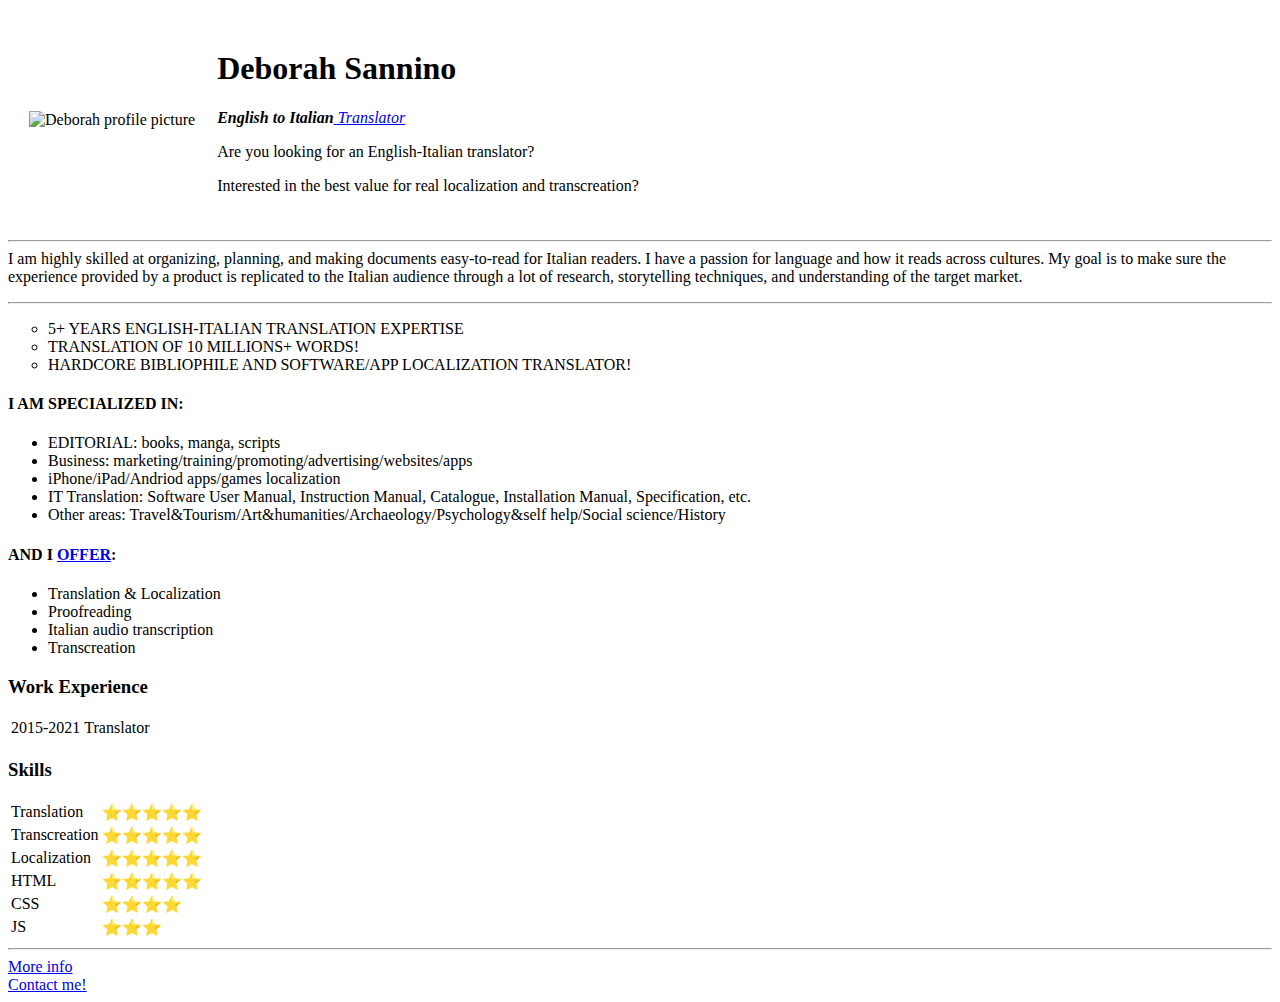
==== index.html @ 8ade4fc1 "Add initial cv website files" ====
<!DOCTYPE html>
<html lang="en">

<head>
	<meta charset="UTF-8">
	<meta http-equiv="X-UA-Compatible" content="IE=edge">
	<meta name="viewport" content="width=device-width, initial-scale=1.0">
	<title>Deborah's Personal Site</title>
</head>

<body>
	<table cellspacing="20">
		<tr>
			<td><img src="https://d30v1l0pe4hkha.cloudfront.net/dfc1779fc05768eeed32a403e20b8e27.jpg"
					alt="Deborah profile picture"></td>
			<td>
				<h1>Deborah Sannino</h1>
				<p><em><strong>English to Italian</strong><a
							href="https://www.linkedin.com/in/deborah-sannino-b8b670172/">
							Translator</a></em></p>
				<p> Are you looking for an English-Italian translator?</p>
				<p>Interested in the best value for real localization and transcreation?</p>
			</td>
		</tr>
	</table>

	<hr>
	I am highly skilled at organizing, planning, and making documents easy-to-read for Italian readers.
	I have a passion for language and how it reads across cultures. My goal is to make sure the experience provided
	by a
	product is replicated to the Italian audience through a lot of research, storytelling techniques, and
	understanding of the target market.
	</p>
	<hr>

	<ul style="list-style-type:circle;">
		<li> 5+ YEARS ENGLISH-ITALIAN TRANSLATION EXPERTISE</li>
		<li>TRANSLATION OF 10 MILLIONS+ WORDS!</li>
		<li>HARDCORE BIBLIOPHILE AND SOFTWARE/APP LOCALIZATION TRANSLATOR!</li>
	</ul>
	<h4> I AM SPECIALIZED IN:</h4>
	<ul>
		<li> EDITORIAL: books, manga, scripts</li>
		<li> Business: marketing/training/promoting/advertising/websites/apps</li>
		<li> iPhone/iPad/Andriod apps/games localization </li>
		<li> IT Translation: Software User Manual, Instruction Manual, Catalogue, Installation Manual, Specification,
			etc.</li>
		<li> Other areas: Travel&Tourism/Art&humanities/Archaeology/Psychology&self help/Social science/History </li>
	</ul>

	<h4>AND I <a href="https://www.upwork.com/freelancers/~019dd0f0805016db26">OFFER</a>:</h4>
	<ul>
		<li> Translation & Localization </li>
		<li> Proofreading </li>
		<li> Italian audio transcription </li>
		<li> Transcreation </li>
	</ul>

	<h3>Work Experience</h3>
	<table>
		<tr>
			<td>2015-2021</td>
			<td>Translator</td>
		</tr>

	</table>

	<h3>Skills</h3>
	<table>
		<tr>
			<td>Translation</td>
			<td>⭐⭐⭐⭐⭐</td>
		</tr>
		<tr>
			<td>Transcreation</td>
			<td>⭐⭐⭐⭐⭐</td>
		</tr>
		<tr>
			<td>Localization</td>
			<td>⭐⭐⭐⭐⭐</td>
		</tr>
		<tr>
			<td>HTML</td>
			<td>⭐⭐⭐⭐⭐</td>
		</tr>
		<tr>
			<td>CSS</td>
			<td>⭐⭐⭐⭐</td>
		</tr>
		<tr>
			<td>JS</td>
			<td>⭐⭐⭐</td>
		</tr>
	</table>

	<hr>
	<a href="more-info.html">More info</a>
	<br>
	<a href="contact-me.html">Contact me!</a>

</body>

</html>
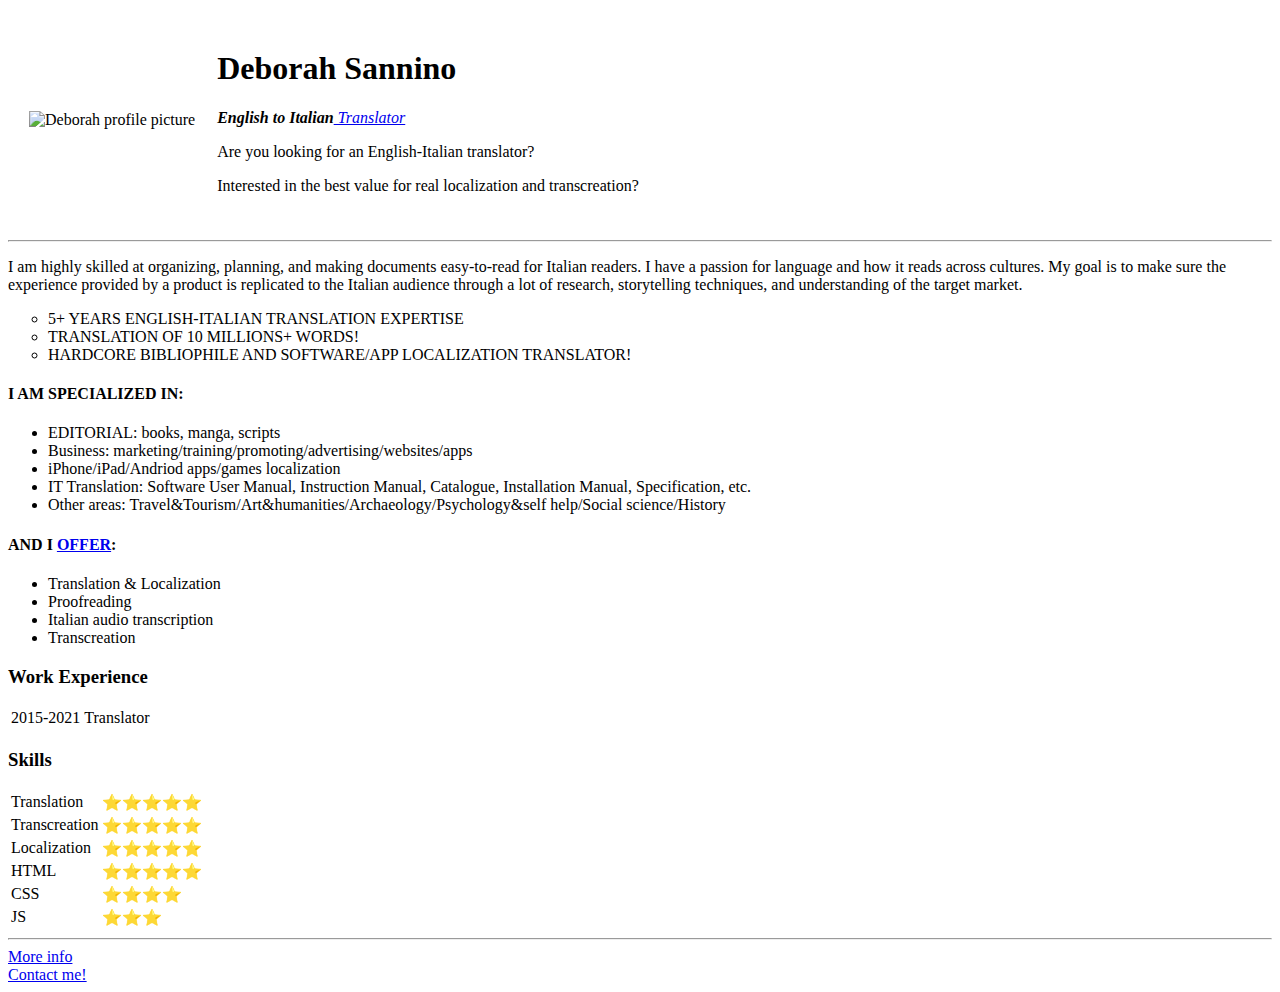
==== commit c17ea23b: "Update index.html" ====
--- a/index.html
+++ b/index.html
@@ -6,12 +6,14 @@
 	<meta http-equiv="X-UA-Compatible" content="IE=edge">
 	<meta name="viewport" content="width=device-width, initial-scale=1.0">
 	<title>Deborah's Personal Site</title>
+	<link rel="stylesheet" href="css/styles.css">
+
 </head>
 
 <body>
 	<table cellspacing="20">
 		<tr>
-			<td><img src="https://d30v1l0pe4hkha.cloudfront.net/dfc1779fc05768eeed32a403e20b8e27.jpg"
+			<td><img src="images/deborah.jpeg"
 					alt="Deborah profile picture"></td>
 			<td>
 				<h1>Deborah Sannino</h1>
@@ -23,15 +25,13 @@
 			</td>
 		</tr>
 	</table>
-
-	<hr>
+ <hr>
+  <p>
 	I am highly skilled at organizing, planning, and making documents easy-to-read for Italian readers.
 	I have a passion for language and how it reads across cultures. My goal is to make sure the experience provided
-	by a
-	product is replicated to the Italian audience through a lot of research, storytelling techniques, and
+	by a product is replicated to the Italian audience through a lot of research, storytelling techniques, and
 	understanding of the target market.
 	</p>
-	<hr>
 
 	<ul style="list-style-type:circle;">
 		<li> 5+ YEARS ENGLISH-ITALIAN TRANSLATION EXPERTISE</li>
@@ -100,4 +100,4 @@
 
 </body>
 
-</html>+</html>
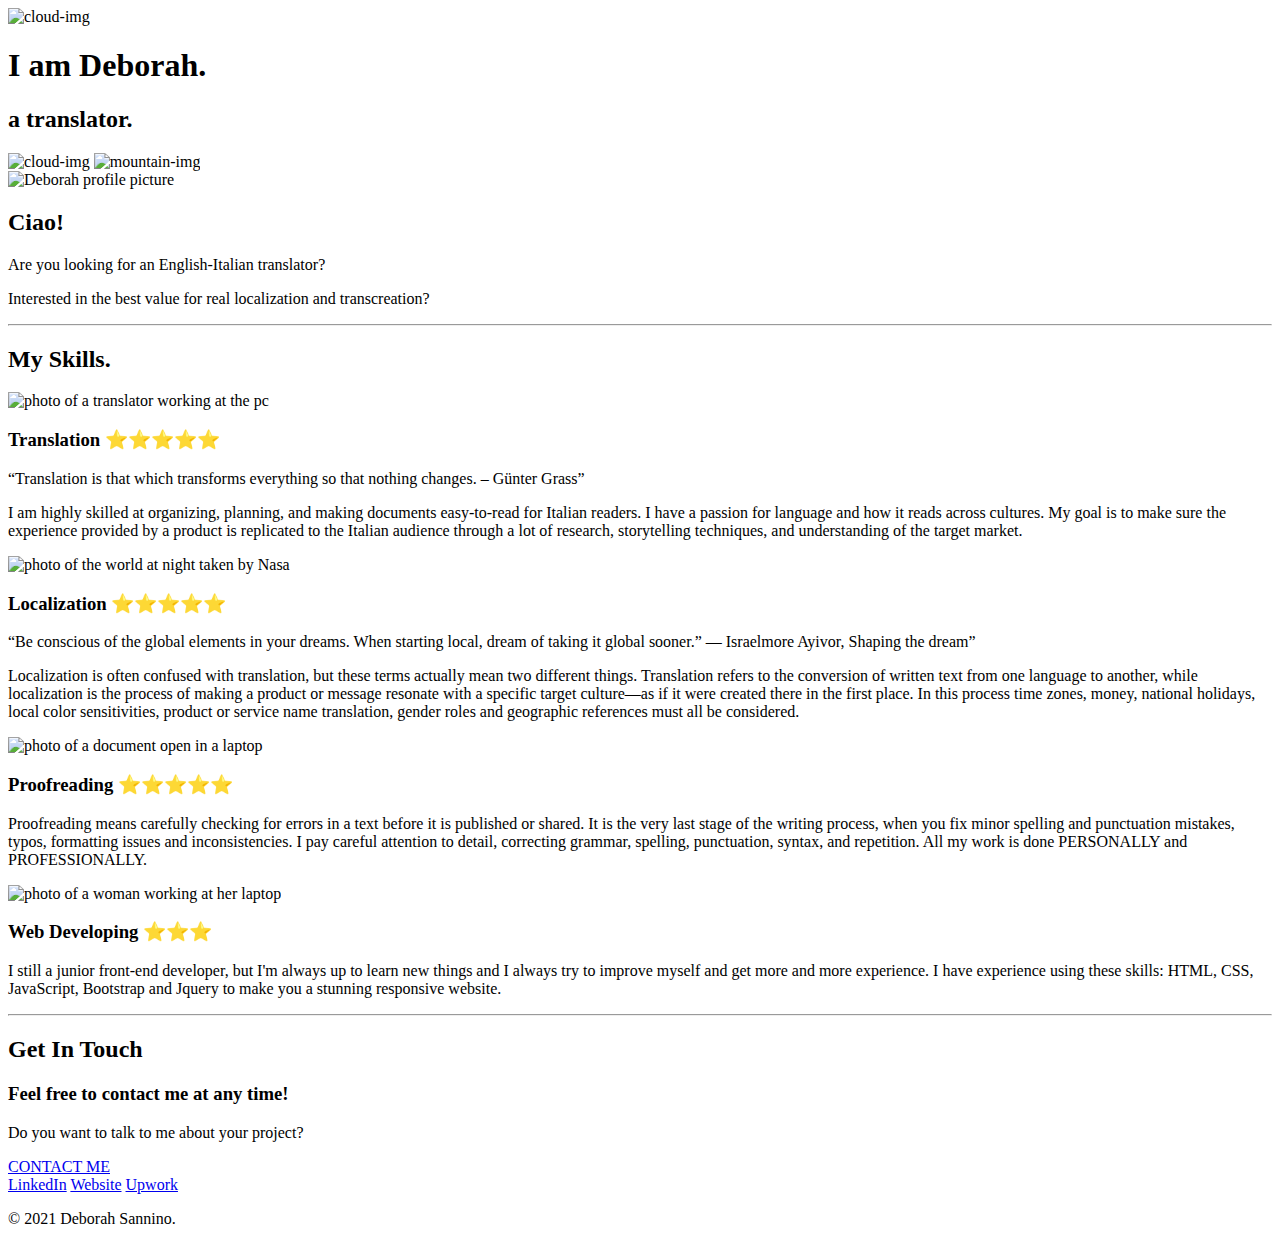
==== commit d14d0bc6: "Update index.html" ====
--- a/index.html
+++ b/index.html
@@ -1,103 +1,97 @@
 <!DOCTYPE html>
 <html lang="en">
-
 <head>
-	<meta charset="UTF-8">
-	<meta http-equiv="X-UA-Compatible" content="IE=edge">
-	<meta name="viewport" content="width=device-width, initial-scale=1.0">
-	<title>Deborah's Personal Site</title>
-	<link rel="stylesheet" href="css/styles.css">
+    <meta charset="UTF-8">
+    <meta http-equiv="X-UA-Compatible" content="IE=edge">
+    <meta name="viewport" content="width=device-width, initial-scale=1.0">
+    <title>Deborah Sannino - English to Italian Translator </title>
+<link rel="stylesheet" href="css/styles.css">
+<link rel="icon" href="images/favicon.ico">
+<link
+    href="https://fonts.googleapis.com/css?family=Merriweather|Montserrat|Sacramento"
+    rel="stylesheet">
 
 </head>
+<body>
+    <div class="top-container">
+        <img class="top-cloud" src="images/cloud.png" alt="cloud-img">
+<h1>I am Deborah.</h1>
+<h2>a <spn class="pro">tra</spn>nslator.</h2>
+        <img class="bottom-cloud" src="images/cloud.png" alt="cloud-img">
+        <img src="images/mountain.png" alt="mountain-img">
+    </div>
 
-<body>
-	<table cellspacing="20">
-		<tr>
-			<td><img src="images/deborah.jpeg"
-					alt="Deborah profile picture"></td>
-			<td>
-				<h1>Deborah Sannino</h1>
-				<p><em><strong>English to Italian</strong><a
-							href="https://www.linkedin.com/in/deborah-sannino-b8b670172/">
-							Translator</a></em></p>
-				<p> Are you looking for an English-Italian translator?</p>
-				<p>Interested in the best value for real localization and transcreation?</p>
-			</td>
-		</tr>
-	</table>
- <hr>
-  <p>
-	I am highly skilled at organizing, planning, and making documents easy-to-read for Italian readers.
-	I have a passion for language and how it reads across cultures. My goal is to make sure the experience provided
-	by a product is replicated to the Italian audience through a lot of research, storytelling techniques, and
-	understanding of the target market.
-	</p>
 
-	<ul style="list-style-type:circle;">
-		<li> 5+ YEARS ENGLISH-ITALIAN TRANSLATION EXPERTISE</li>
-		<li>TRANSLATION OF 10 MILLIONS+ WORDS!</li>
-		<li>HARDCORE BIBLIOPHILE AND SOFTWARE/APP LOCALIZATION TRANSLATOR!</li>
-	</ul>
-	<h4> I AM SPECIALIZED IN:</h4>
-	<ul>
-		<li> EDITORIAL: books, manga, scripts</li>
-		<li> Business: marketing/training/promoting/advertising/websites/apps</li>
-		<li> iPhone/iPad/Andriod apps/games localization </li>
-		<li> IT Translation: Software User Manual, Instruction Manual, Catalogue, Installation Manual, Specification,
-			etc.</li>
-		<li> Other areas: Travel&Tourism/Art&humanities/Archaeology/Psychology&self help/Social science/History </li>
-	</ul>
+    <div class="middle-container">
+        <div class="profile">
+        <img src="images/deborah-avatar.png" alt="Deborah profile picture">
+            <h2>Ciao!</h2>
+<p class="intro"> Are you looking for an English-Italian translator?</p>
+<p class="intro">Interested in the best value for real localization and transcreation?</p>
+        </div>
+         
+<hr>
 
-	<h4>AND I <a href="https://www.upwork.com/freelancers/~019dd0f0805016db26">OFFER</a>:</h4>
-	<ul>
-		<li> Translation & Localization </li>
-		<li> Proofreading </li>
-		<li> Italian audio transcription </li>
-		<li> Transcreation </li>
-	</ul>
+        <div class="skills">
+            <h2>My Skills.</h2>
 
-	<h3>Work Experience</h3>
-	<table>
-		<tr>
-			<td>2015-2021</td>
-			<td>Translator</td>
-		</tr>
+            <div class="skill-row">
+                <img class="translations" src="images/translations.png" alt="photo of a translator working at the pc">
 
-	</table>
+                <h3>Translation ⭐⭐⭐⭐⭐ </h3>
+                <p><q>Translation is that which transforms everything so that nothing changes. – Günter Grass</q></p>
+                <p>I am highly skilled at organizing, planning, and making documents easy-to-read for Italian readers.
+                I have a passion for language and how it reads across cultures. My goal is to make sure the experience provided
+                by a product is replicated to the Italian audience through a lot of research, storytelling techniques, and
+                understanding of the target market.</p>
+                </div>
+      
 
-	<h3>Skills</h3>
-	<table>
-		<tr>
-			<td>Translation</td>
-			<td>⭐⭐⭐⭐⭐</td>
-		</tr>
-		<tr>
-			<td>Transcreation</td>
-			<td>⭐⭐⭐⭐⭐</td>
-		</tr>
-		<tr>
-			<td>Localization</td>
-			<td>⭐⭐⭐⭐⭐</td>
-		</tr>
-		<tr>
-			<td>HTML</td>
-			<td>⭐⭐⭐⭐⭐</td>
-		</tr>
-		<tr>
-			<td>CSS</td>
-			<td>⭐⭐⭐⭐</td>
-		</tr>
-		<tr>
-			<td>JS</td>
-			<td>⭐⭐⭐</td>
-		</tr>
-	</table>
+            <div class="skill-row">
+                <img class="localization" src="images/localization.png" alt="photo of the world at night taken by Nasa ">
+                <h3>Localization ⭐⭐⭐⭐⭐</h3>
+                <p><q>Be conscious of the global elements in your dreams. When starting local, dream of taking it global sooner.”
+                ― Israelmore Ayivor, Shaping the dream</q></p>
+                <p>Localization is often confused with translation, but these terms actually mean two different things. Translation refers to the conversion of written text from one language to another, while localization is the process of
+                making a product or message resonate with a specific target culture—as if it were created there in the first place. In this process time zones, money, national holidays, local color sensitivities, product or service name translation, gender roles and geographic references must all be considered.</p>
+            </div>
 
-	<hr>
-	<a href="more-info.html">More info</a>
-	<br>
-	<a href="contact-me.html">Contact me!</a>
+        <div class="skill-row">
+            <img class="proofreading" src="images/proofreading.png" alt="photo of a document open in a laptop">
+            <h3>Proofreading ⭐⭐⭐⭐⭐</h3>
+            <p>Proofreading means carefully checking for errors in a text before it is published or shared. It is the very last stage
+            of the writing process, when you fix minor spelling and punctuation mistakes, typos, formatting issues and
+            inconsistencies. I pay careful attention to detail, correcting grammar, spelling, punctuation, syntax, and repetition. All my work is
+            done PERSONALLY and PROFESSIONALLY.
+         </p>
+        </div>
+
+<div class="skill-row">
+    <img class="web-developing" src="images/web-developing.png" alt="photo of a woman working at her laptop">
+    <h3>Web Developing ⭐⭐⭐</h3>
+    <p> I still a junior front-end developer, but I'm always up to learn new things and I always try to improve myself and get
+    more and more experience. I have experience using these skills: HTML, CSS, JavaScript, Bootstrap and Jquery to make you a stunning responsive
+    website. 
+    </p>
+</div>
+</div>
+<hr>
+        <div class="contact-me">
+            <h2>Get In Touch</h2>
+            <h3>Feel free to contact me at any time!</h3>
+            <p class="contact-message"> Do you want to talk to me about your project?</p>
+            <a class="btn" href="mailto:sanninodeborah93@email.com">CONTACT ME</a>
+        </div>
+    </div>
+    
+<div class="bottom-container">
+    <a class="footer-link" href="https://www.linkedin.com/in/deborah-sannino-b8b670172/?locale=en_US">LinkedIn</a>
+    <a class="footer-link" href="https://www.appbrewery.co/">Website</a>
+    <a class="footer-link" href="https://www.upwork.com/freelancers/~019dd0f0805016db26">Upwork</a>
+    <p>© 2021 Deborah Sannino.</p>
+</div>
 
 </body>
+</html>
 
-</html>
+
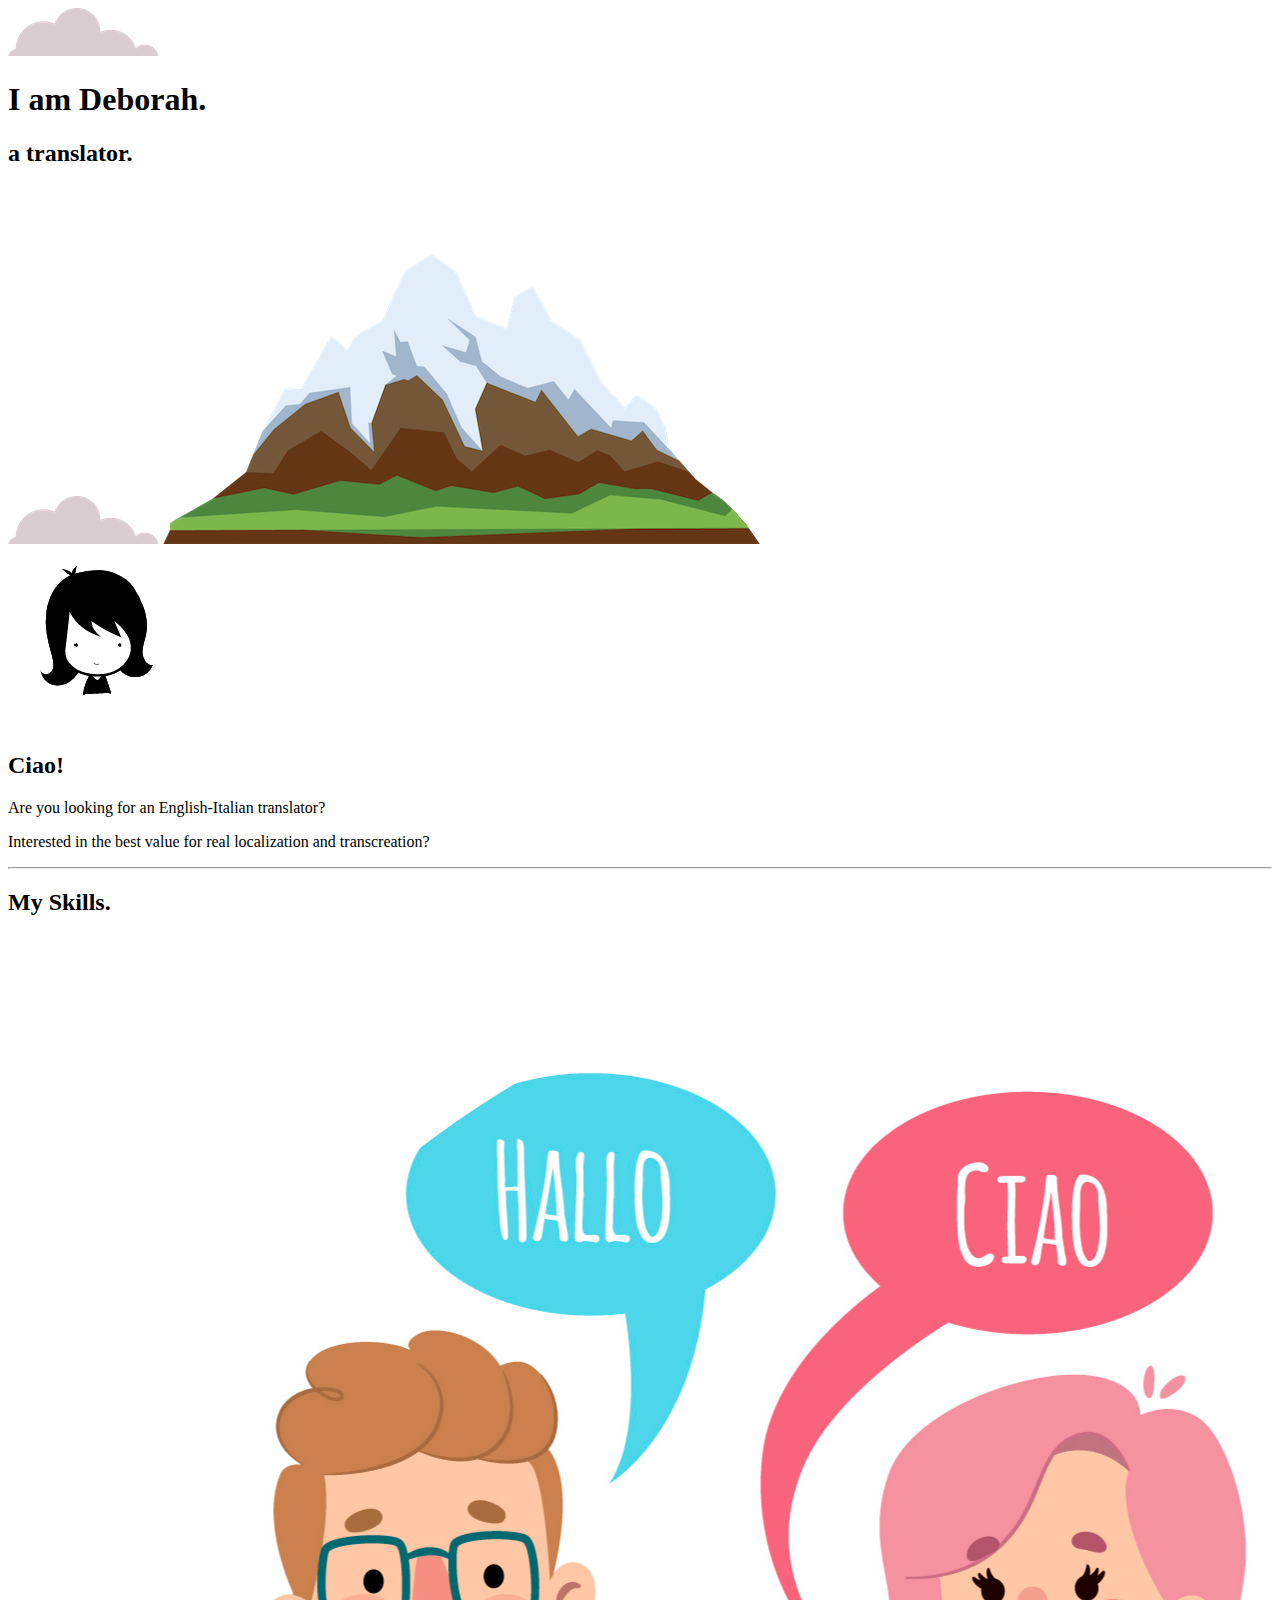
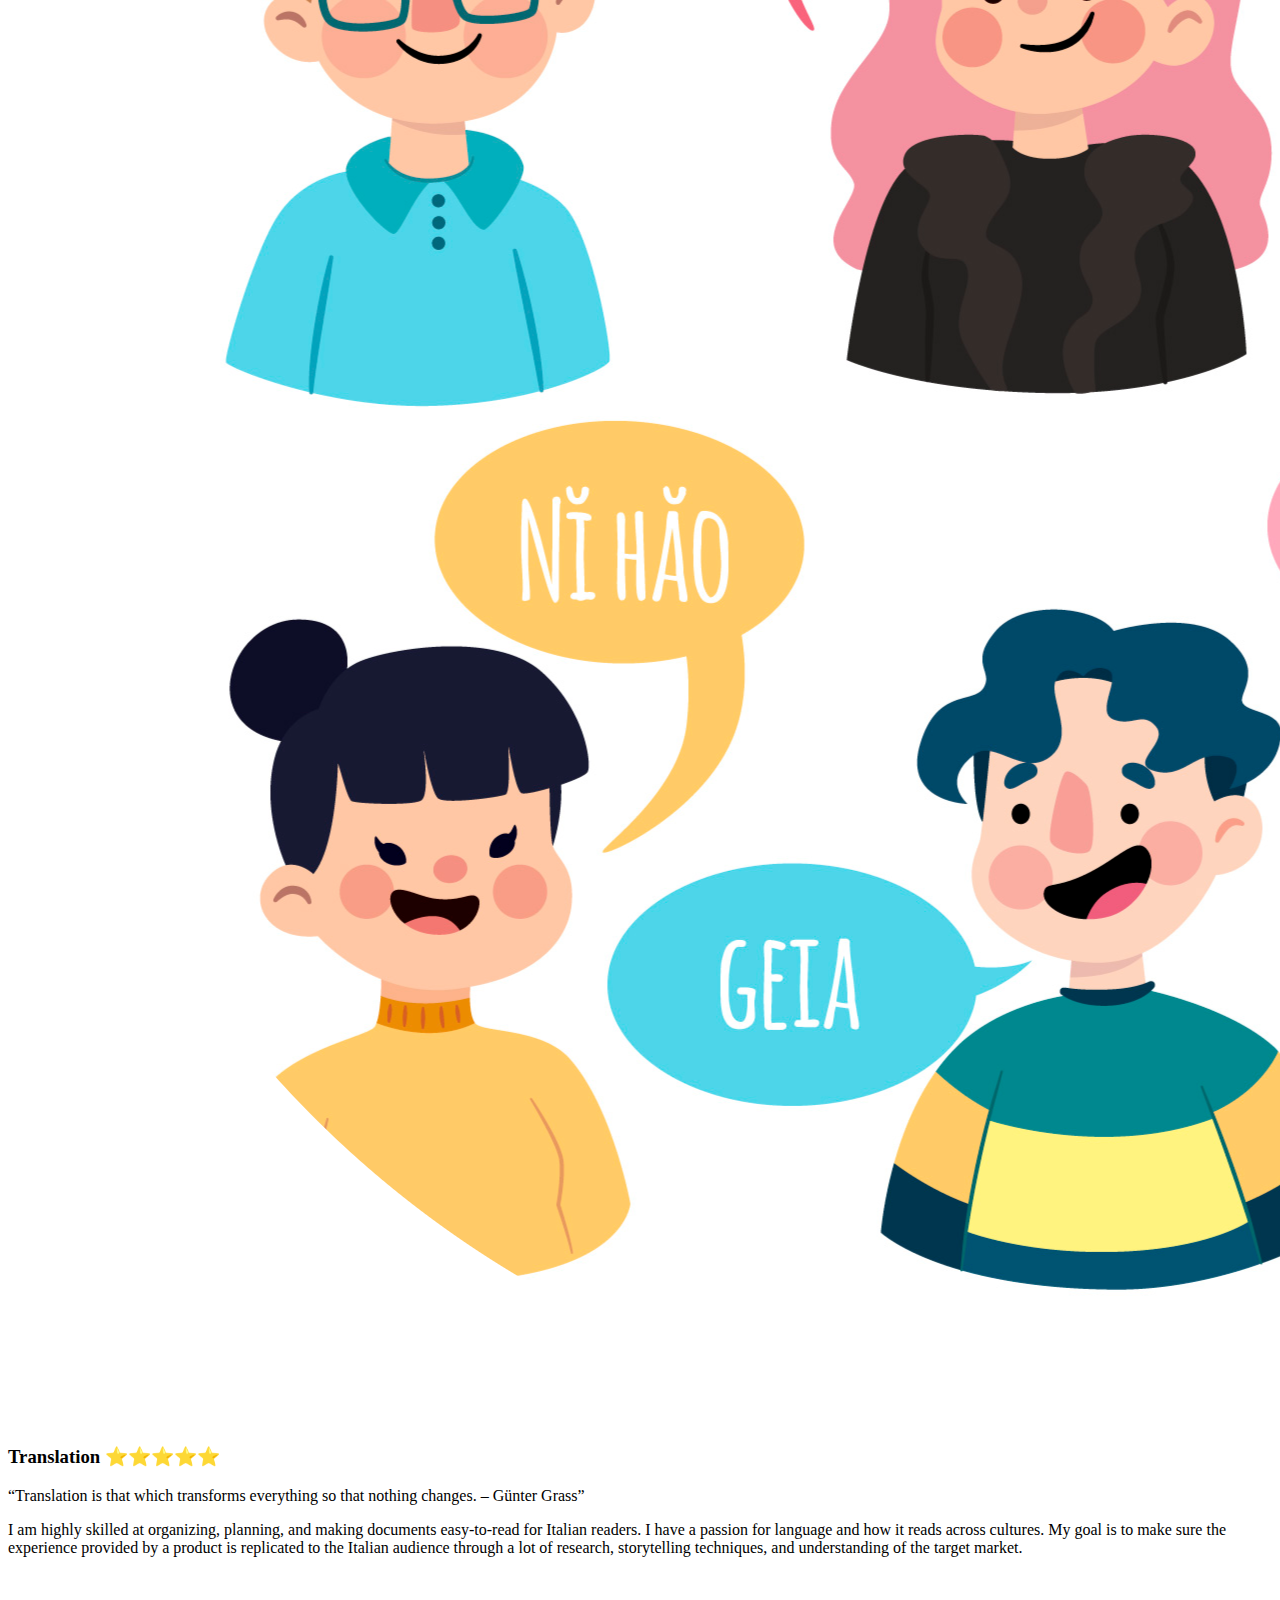
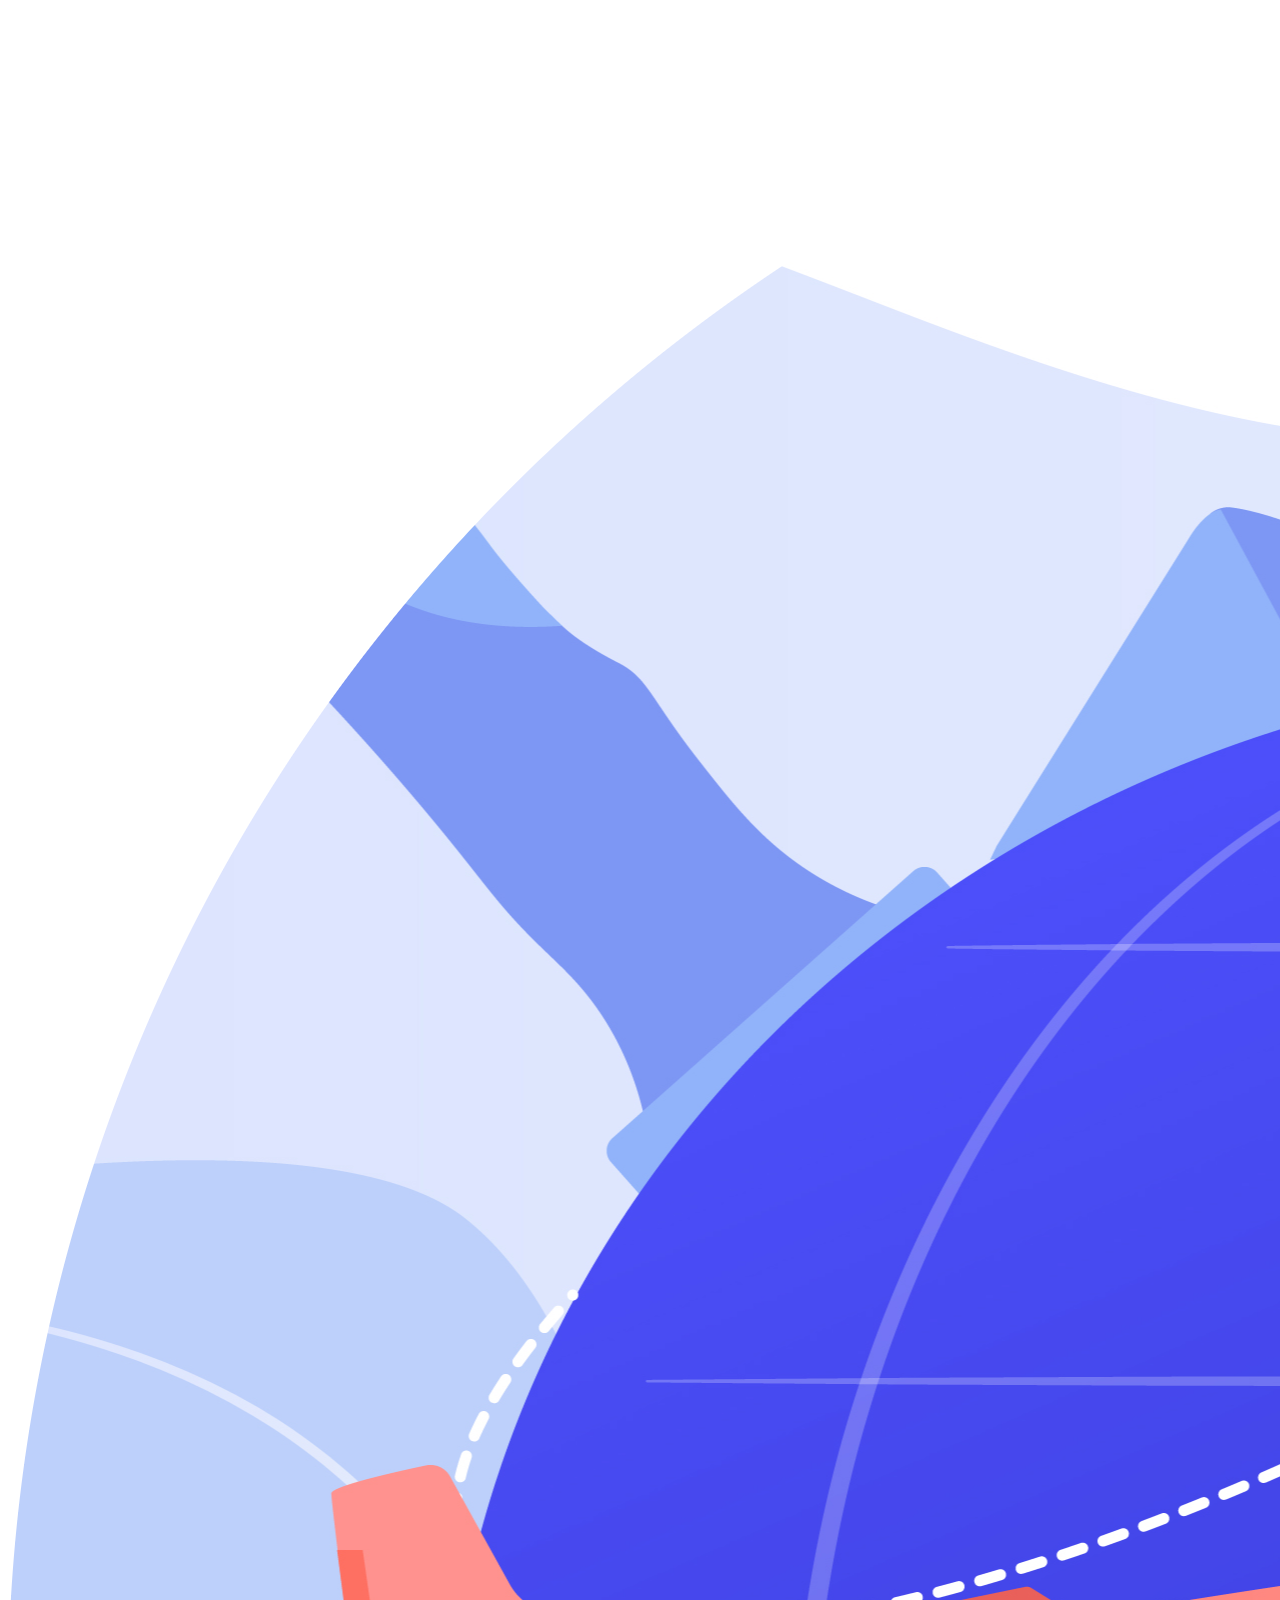
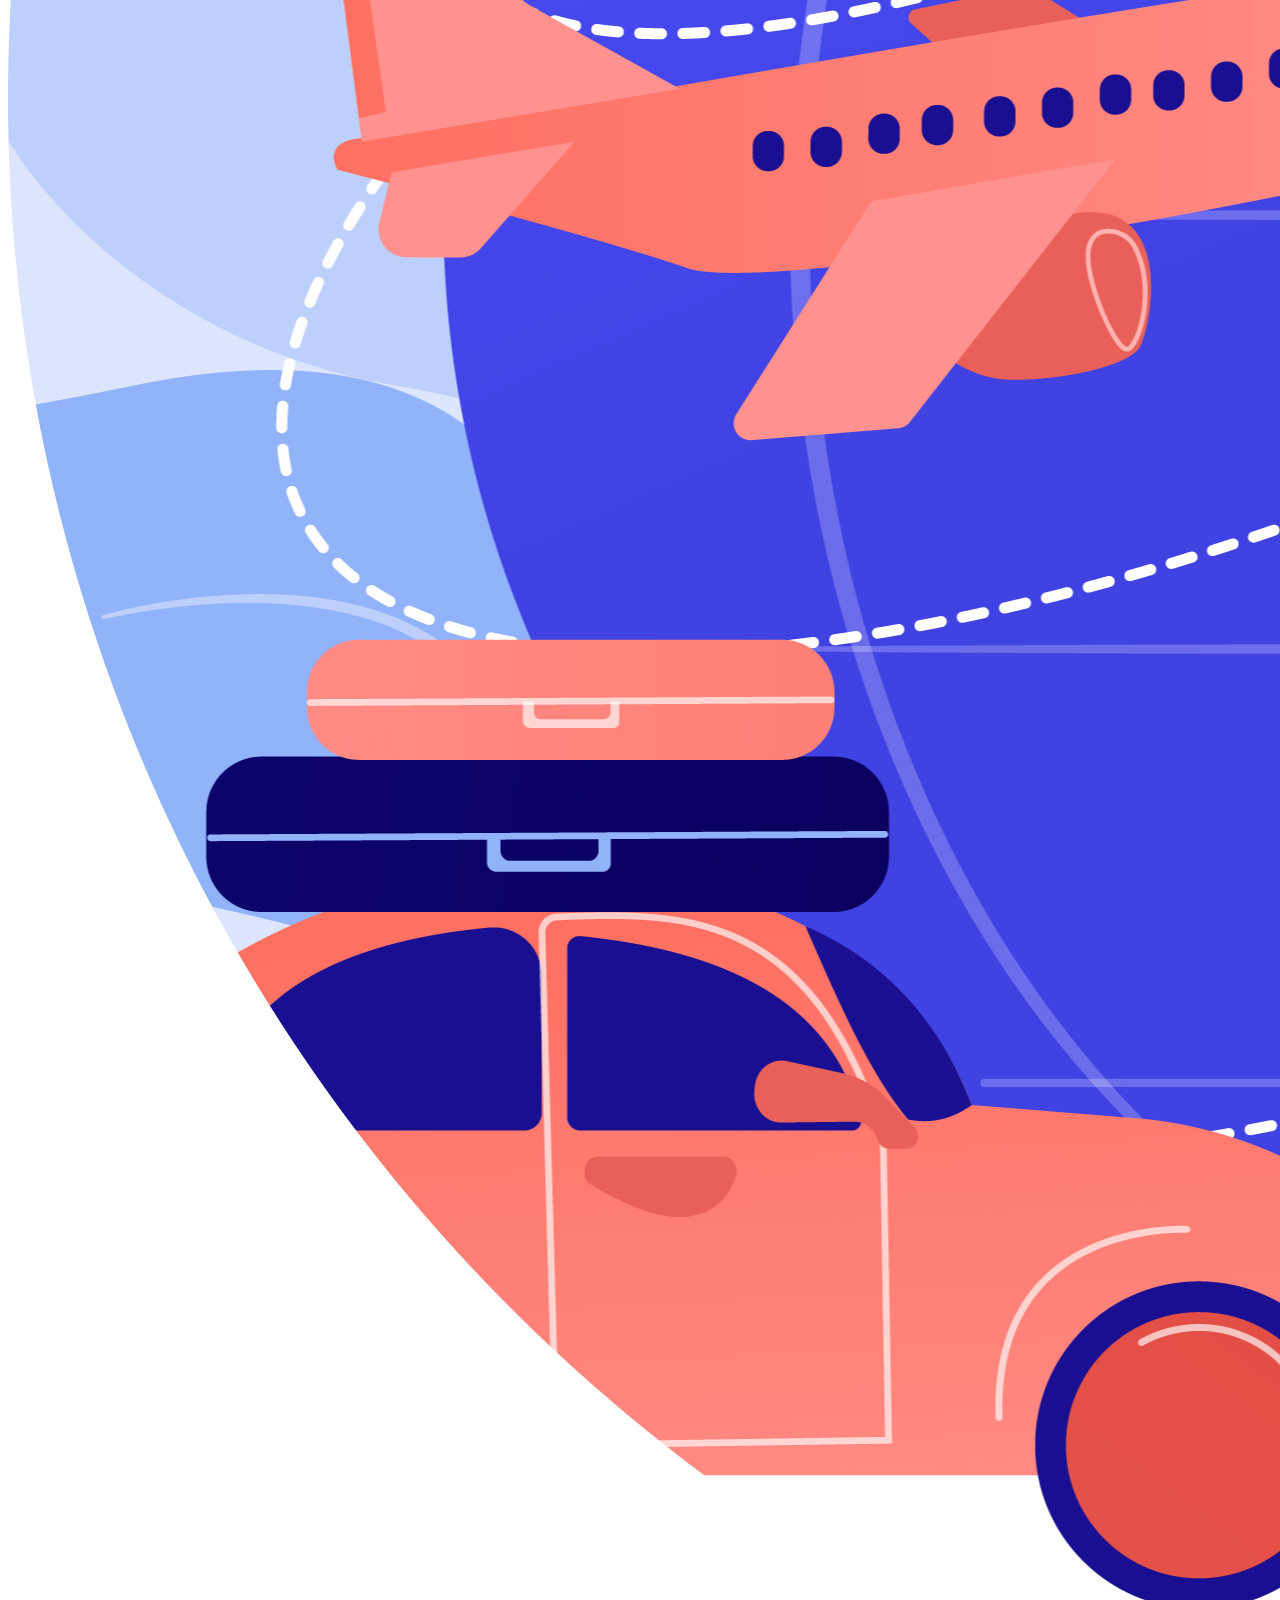
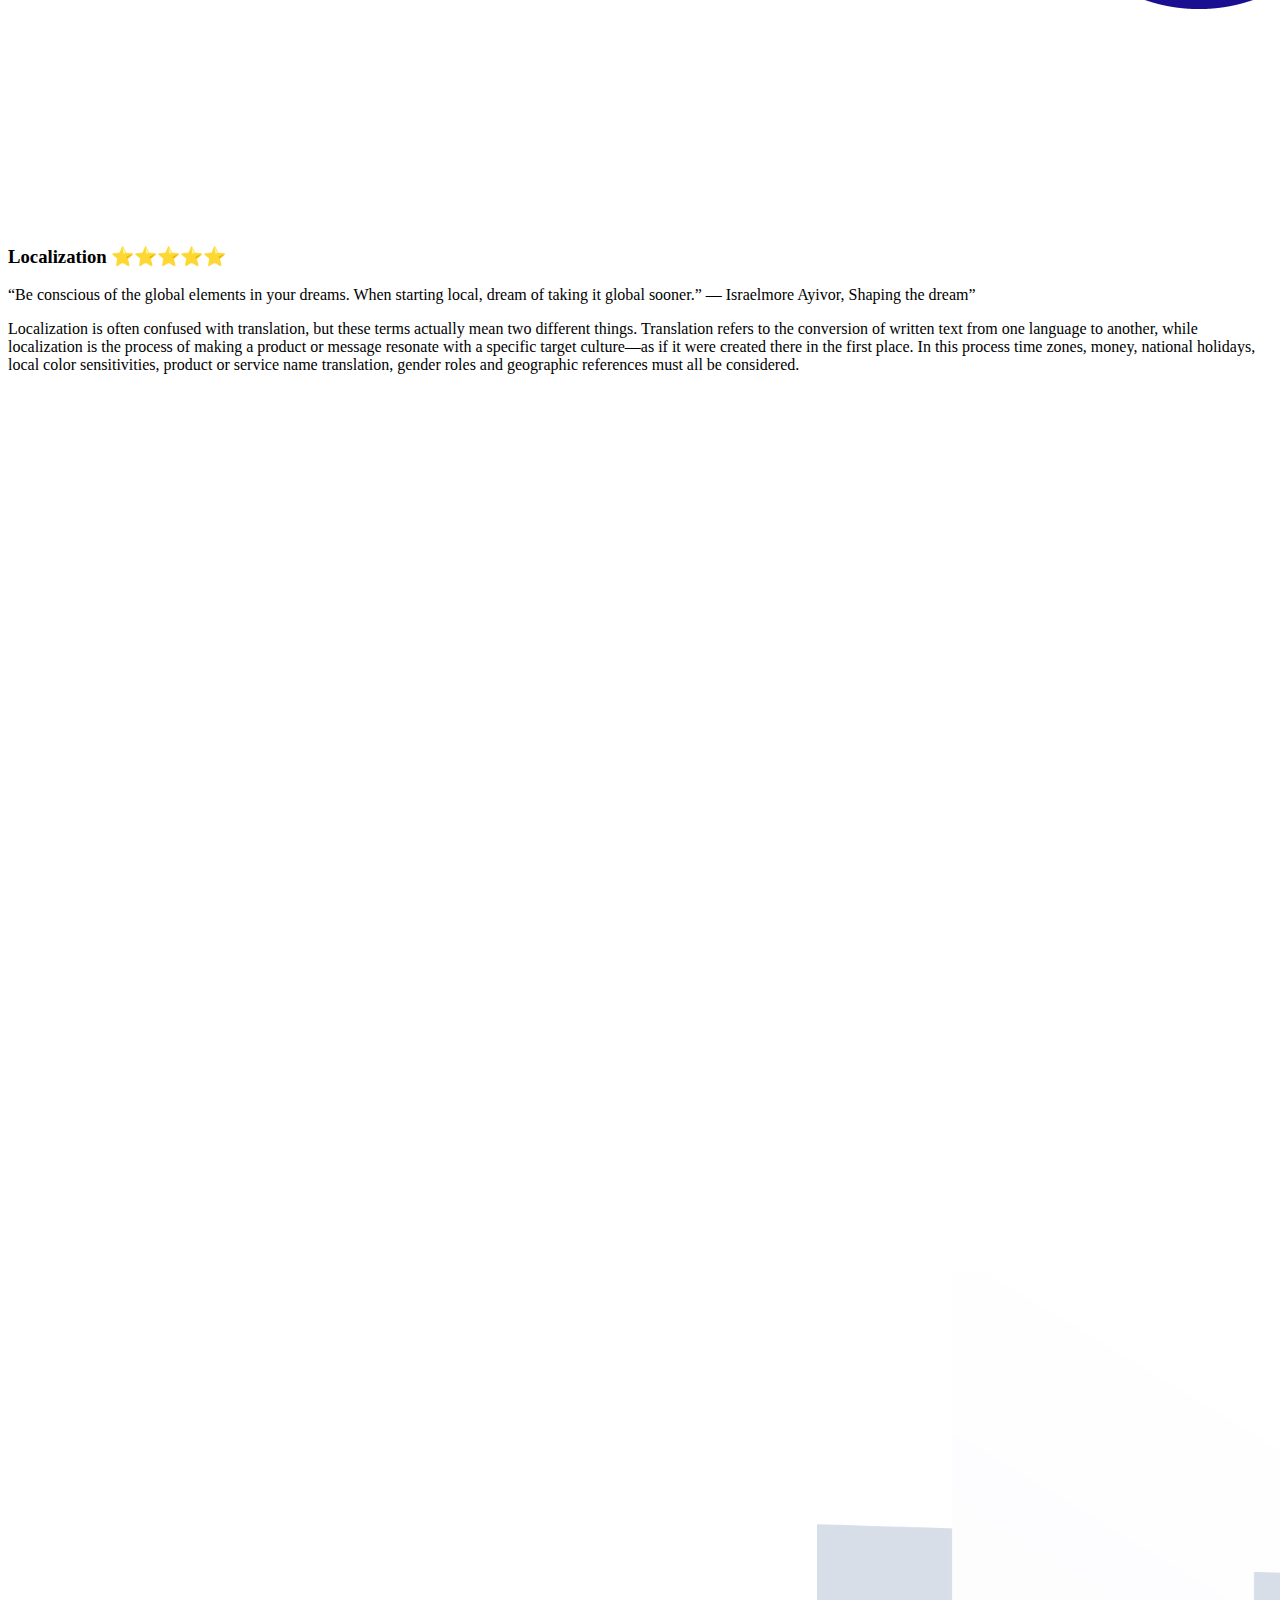
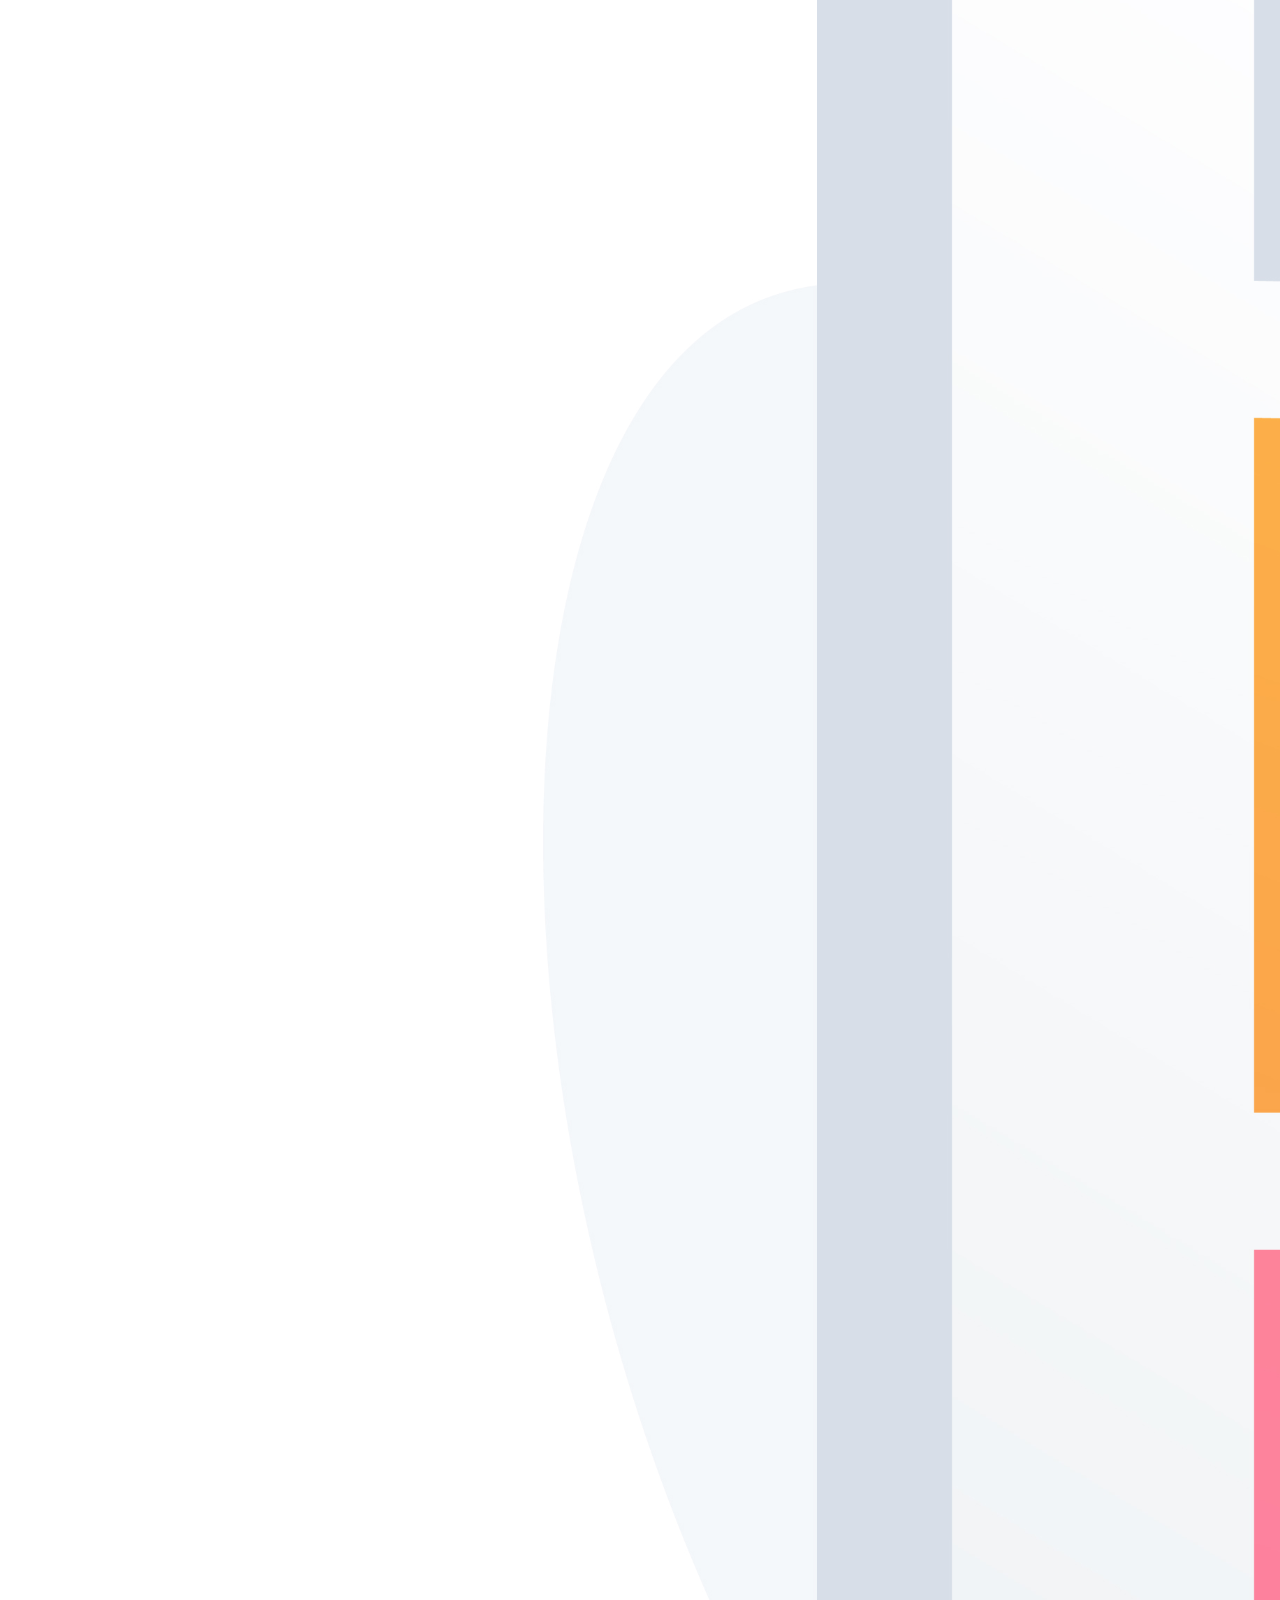
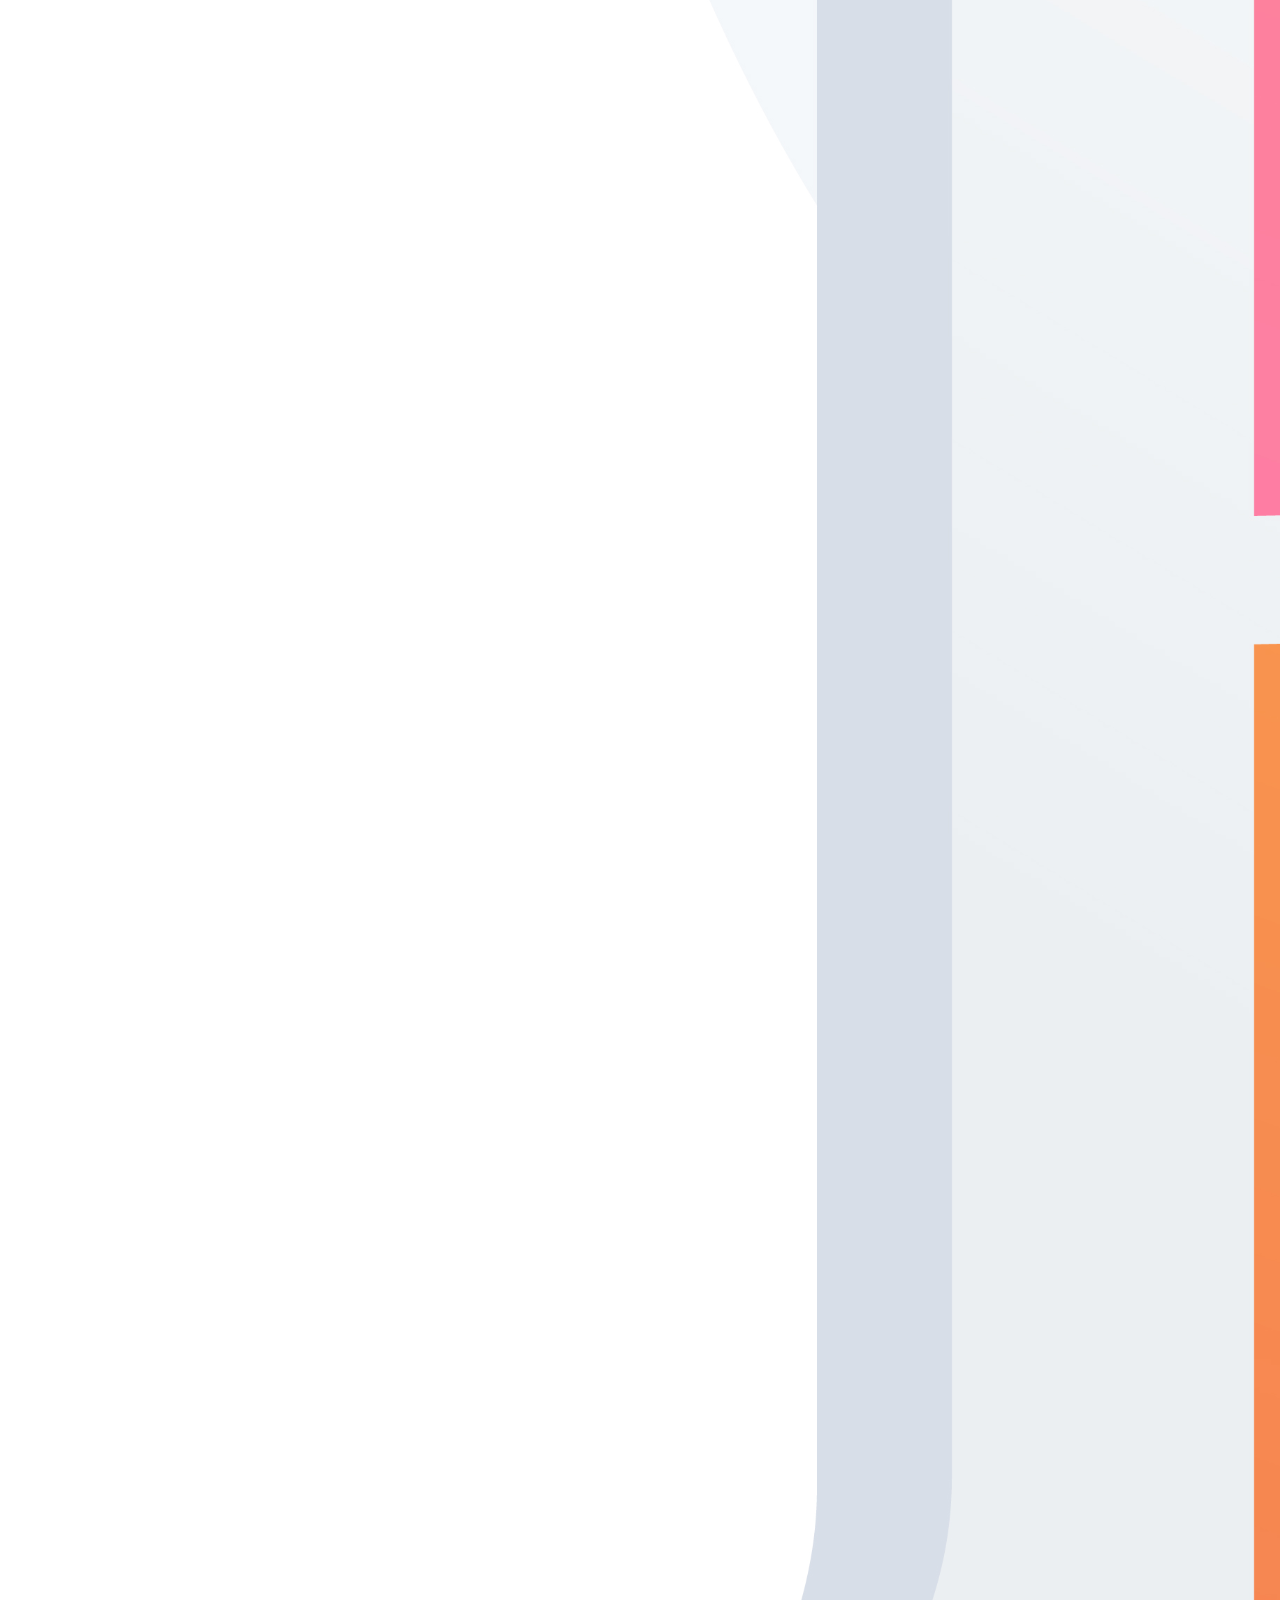
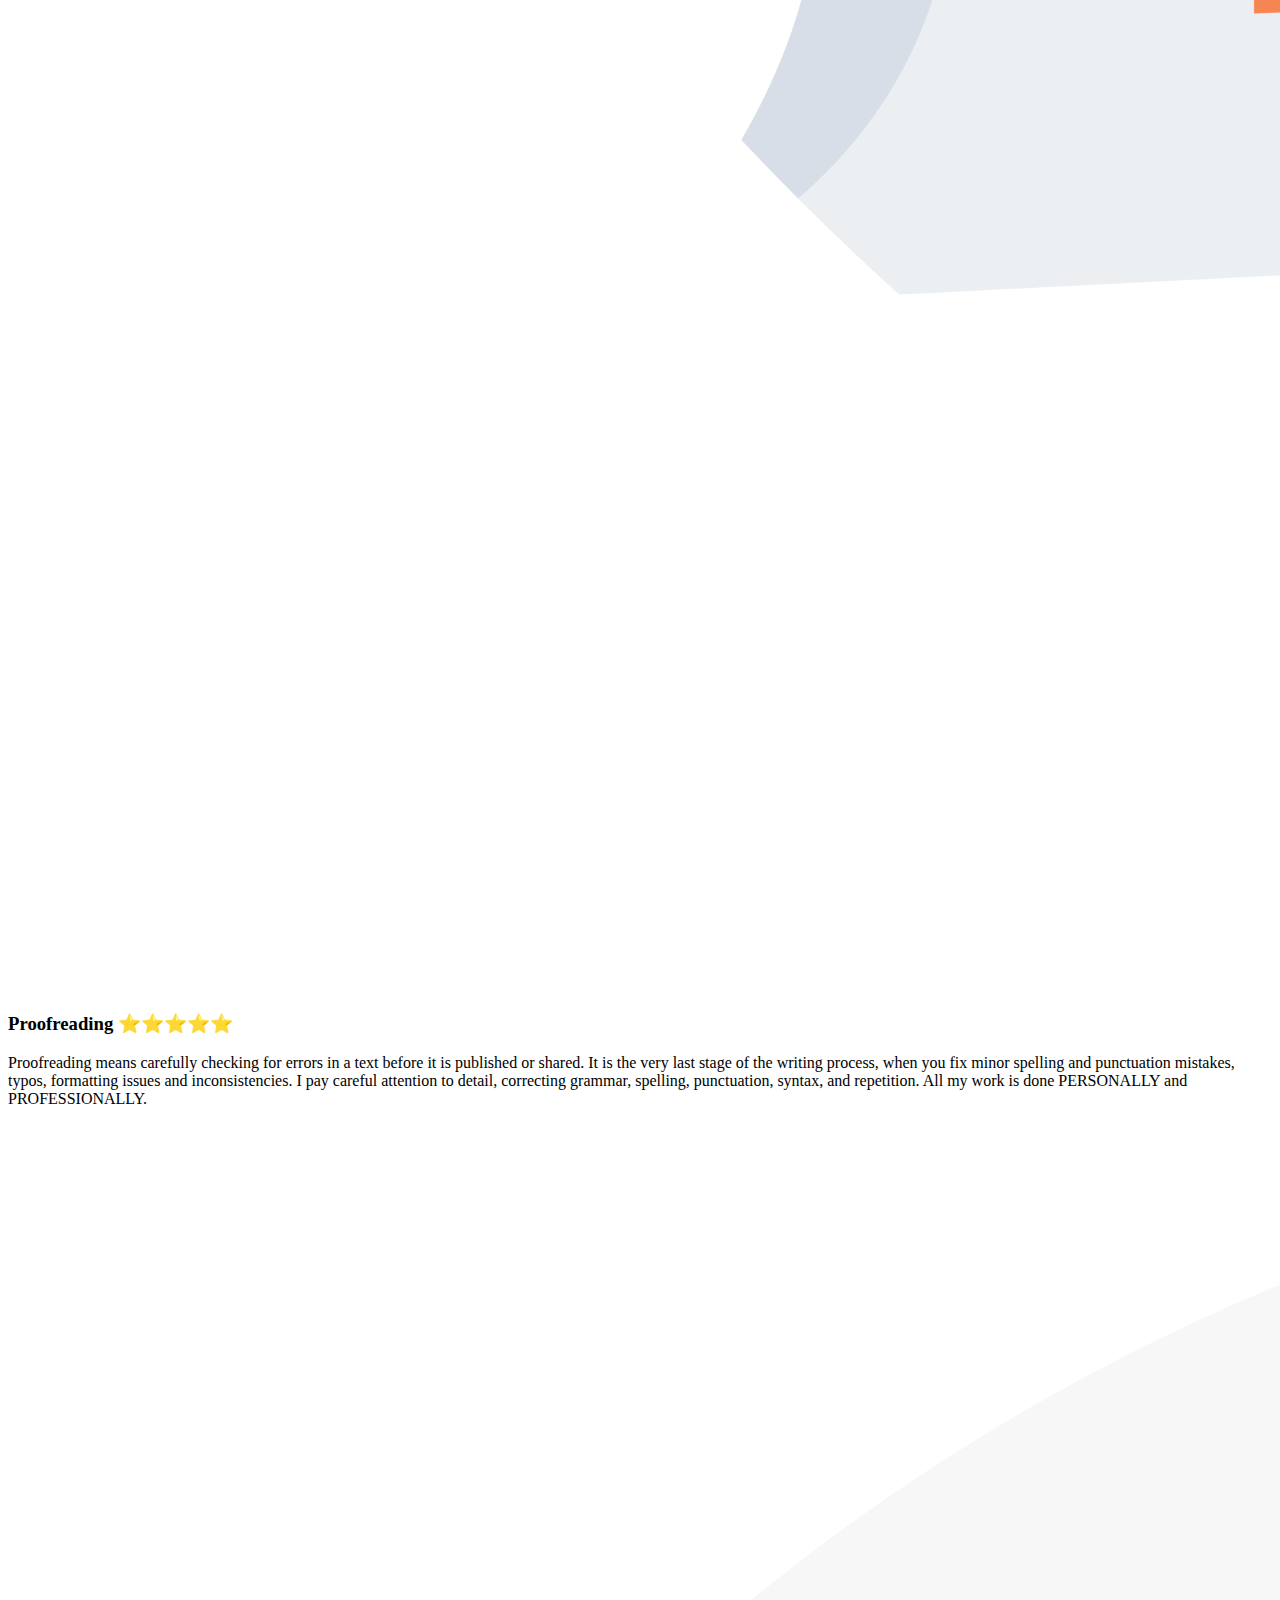
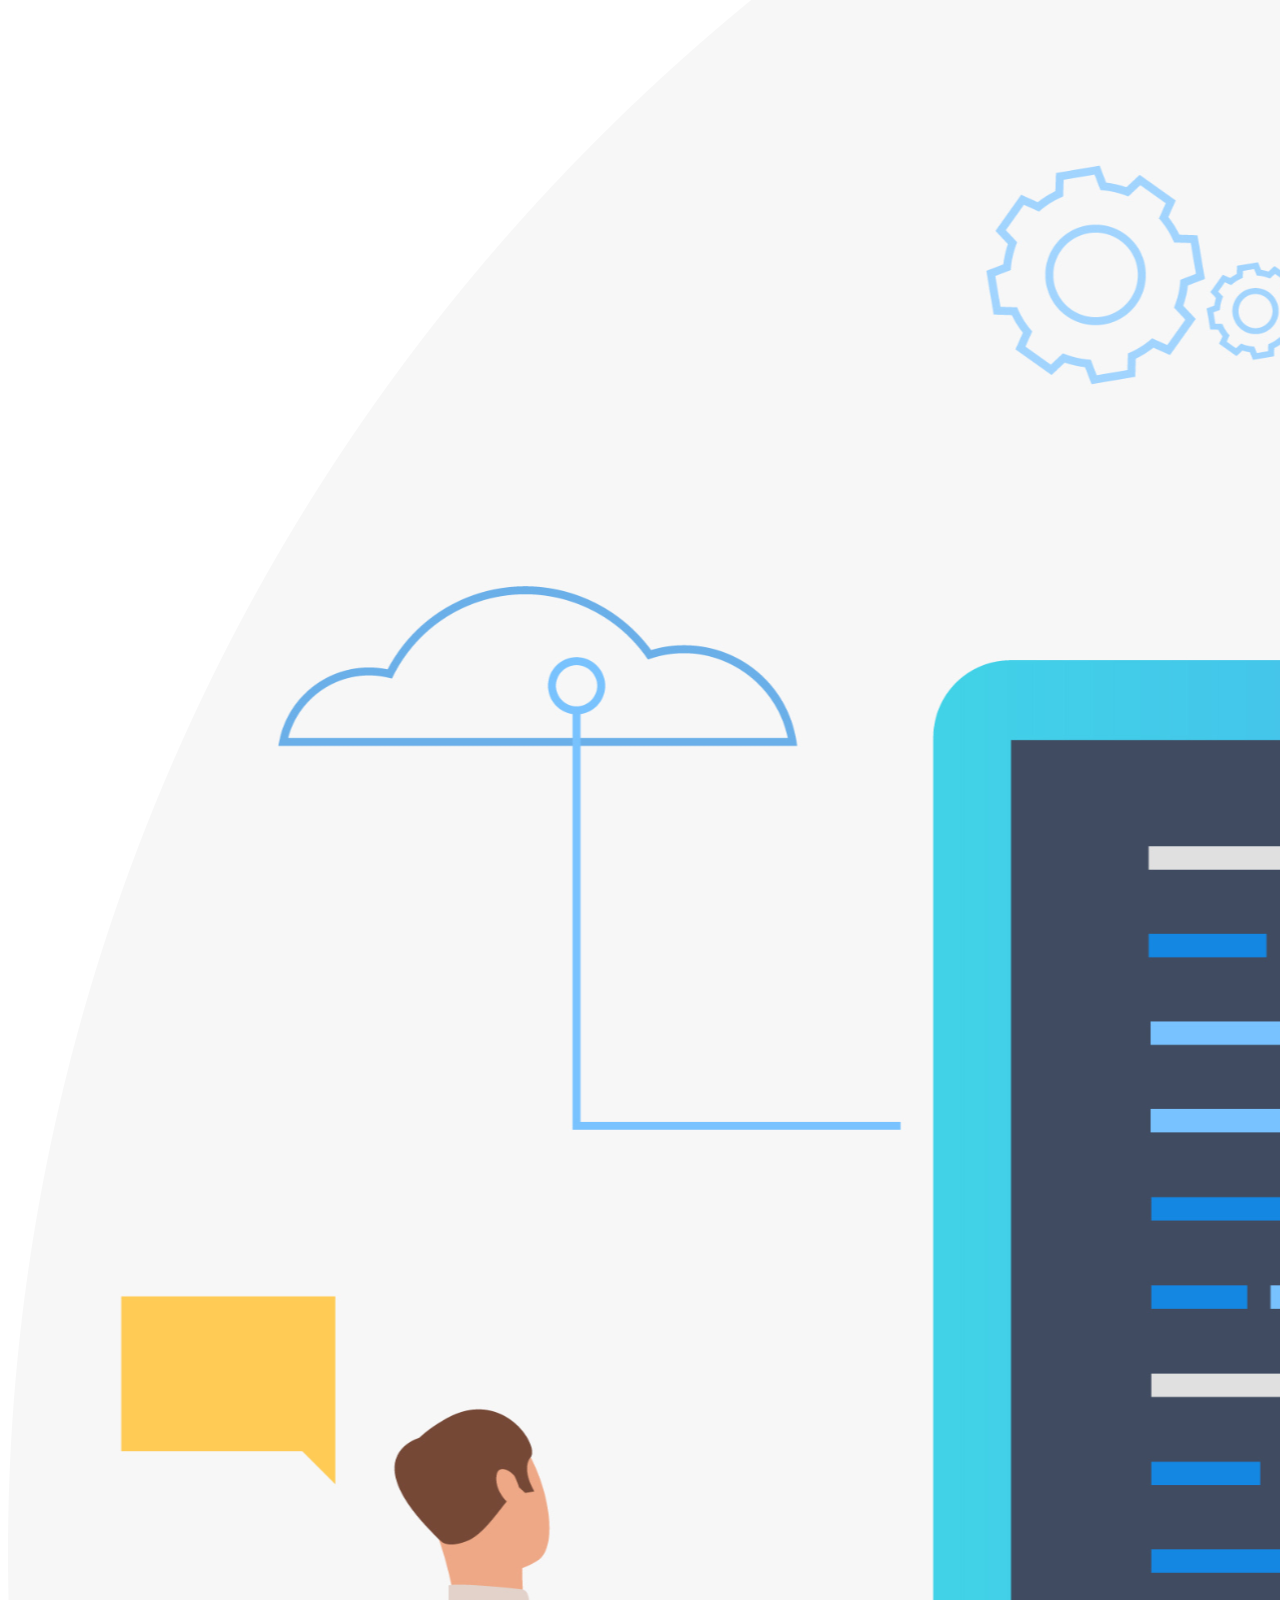
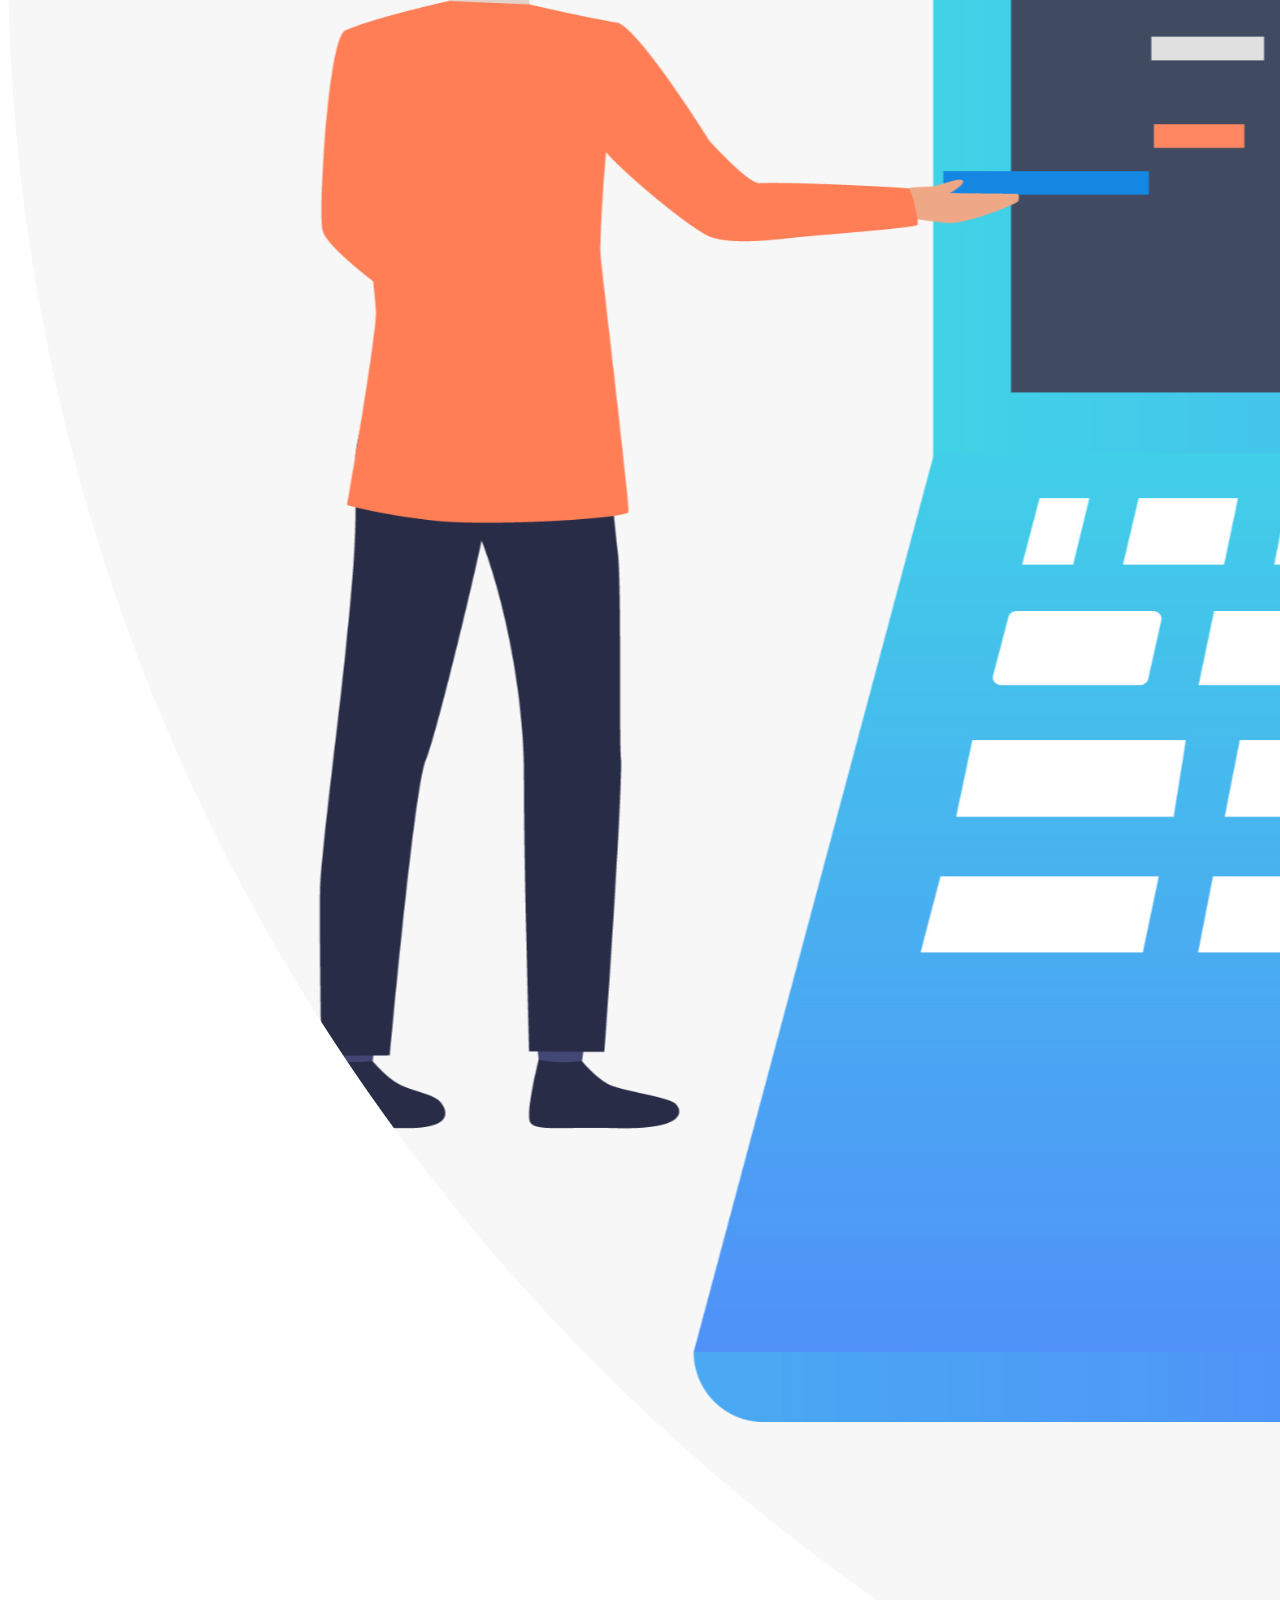
==== commit 125370c2: "Update index.html" ====
--- a/index.html
+++ b/index.html
@@ -11,7 +11,7 @@
     href="https://fonts.googleapis.com/css?family=Merriweather|Montserrat|Sacramento"
     rel="stylesheet">
 
-</head>
+</head> 
 <body>
     <div class="top-container">
         <img class="top-cloud" src="images/cloud.png" alt="cloud-img">
